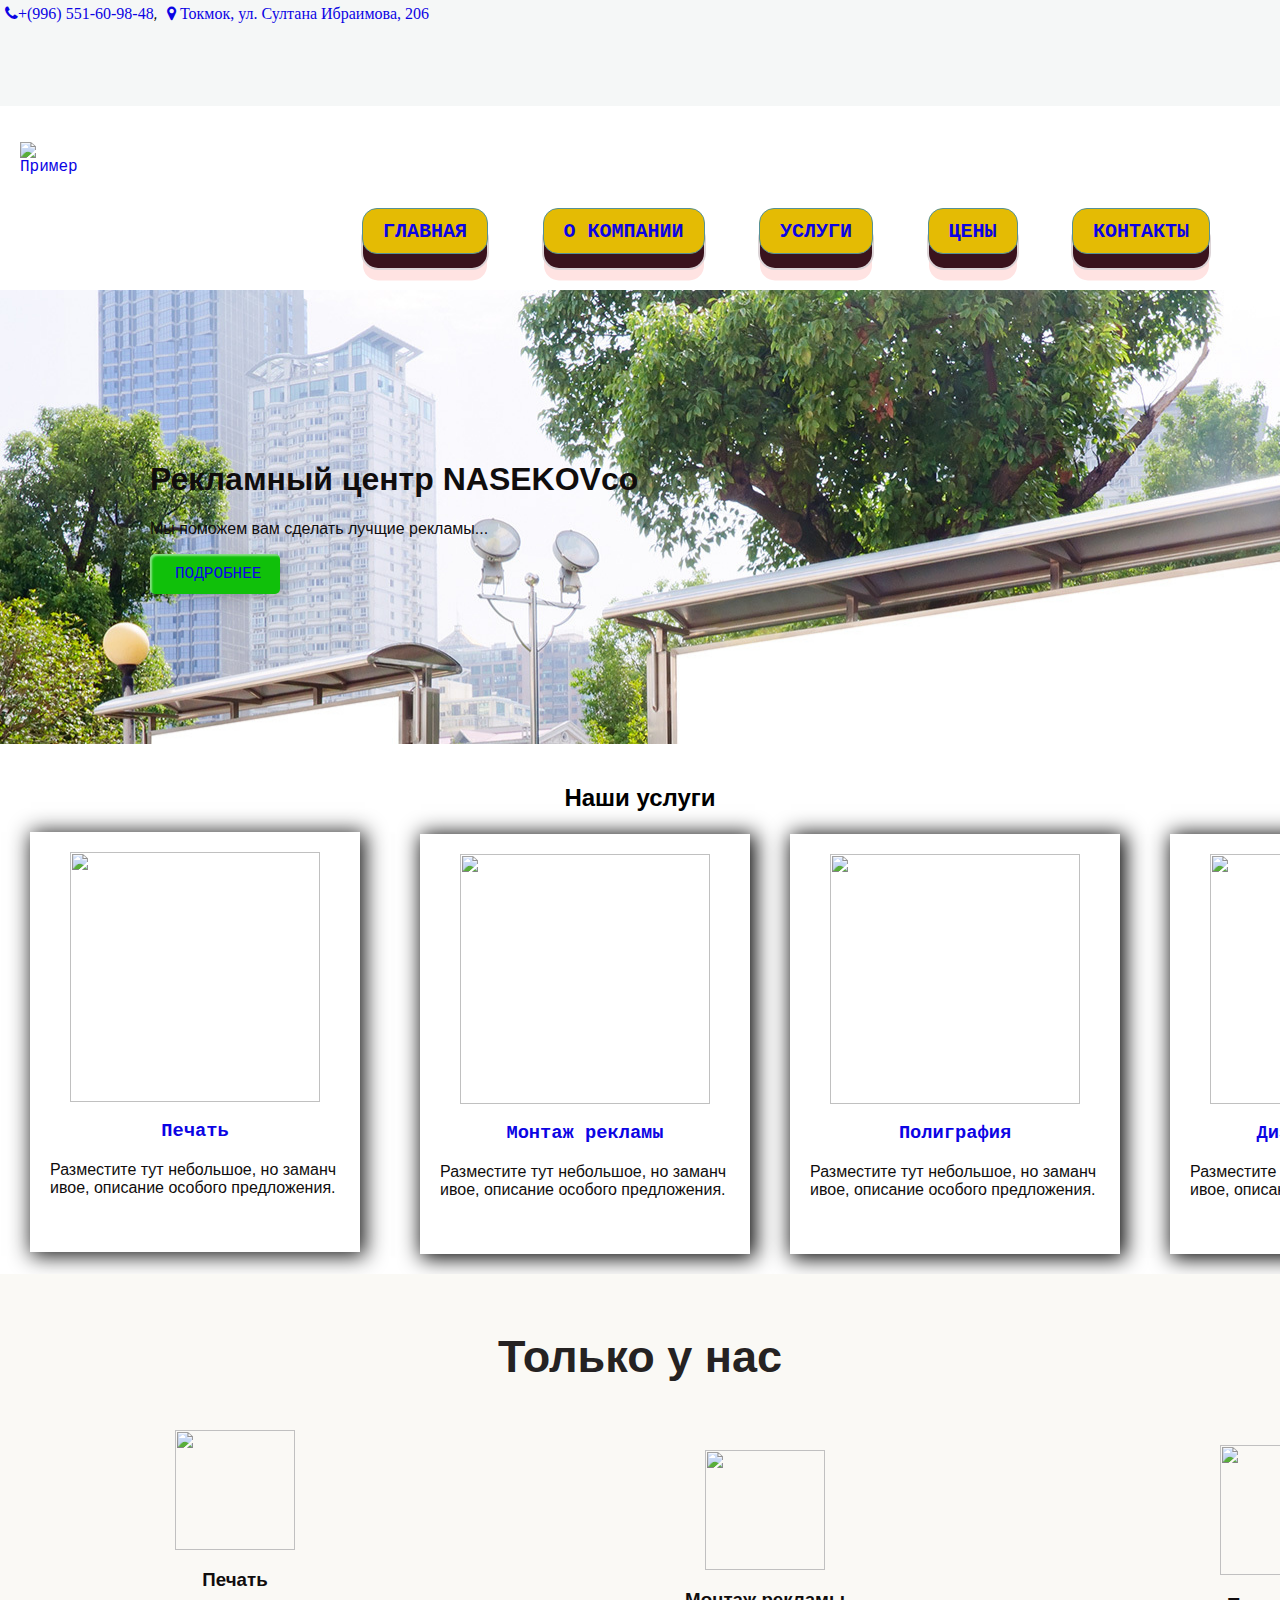
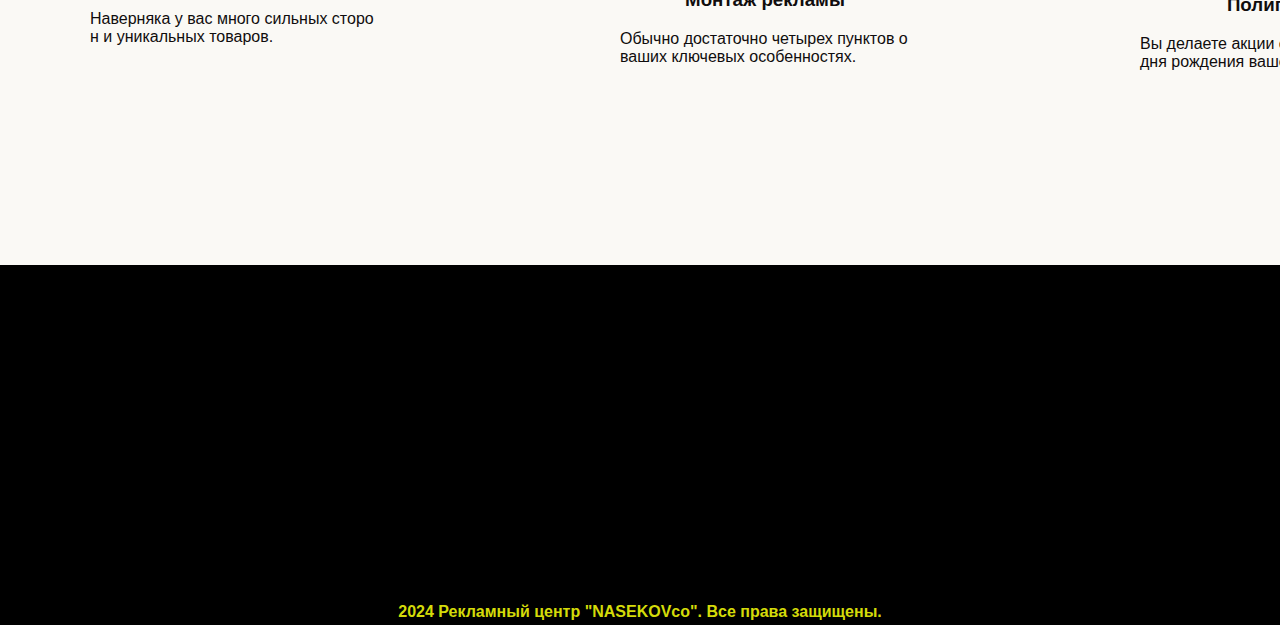
==== index.html @ 5c9d61d0 "Update index.html" ====
<!DOCTYPE html>
<html lang="ru">
<head>
    <meta charset="UTF-8">
    <meta name="viewport" content="width=device-width, initial-scale=1.0">
    <title>Рекламный центр </title>
    <link rel="stylesheet" href="styles/styles.css">
    <link rel="stylesheet" href="styles/font-awesome/css/font-awesome.min.css">
    <meta name="viewport" content="width=device-width, initial-scale=1.0">
    <link rel="stylesheet" href="https://cdn.jsdelivr.net/npm/swiper@11/swiper-bundle.min.css"/>
<script src="https://cdn.jsdelivr.net/npm/swiper@11/swiper-bundle.min.js"></script>
</head>
<body>
    <div class="shapka">
    <a href="tel:+996502192028"><i class="fa fa-phone" aria-hidden="true">+(996) 551-60-98-48</i></a>,&nbsp; 
    <a href="https://go.2gis.com/f3wsw" target="_blank"><i class="fa fa-map-marker" aria-hidden="true"> Токмок, ул. Султана Ибраимова, 206</i></a>
    <p class="otstup">
    <a href="https://www.instagram.com/gruzoperevozka.tokmok/" target="_blank"><i class="fa fa-instagram" aria-hidden="true"></i></a>  
    <a href="#"><i class="fa fa-telegram" aria-hidden="true"></i></a>
    <a href="https://wa.me/996502192021?text=Здравствуйте, хочу заказать рекламный баннер от NASEKOVco!!!" target="_blank"><i class="fa fa-whatsapp" aria-hidden="true"></i></a>
    <a href="#"><i class="fa fa-facebook" aria-hidden="true"></i></a></p>
    </div>
    <div class="cvet">
        <ul>
<p class="ert"><a href="C:\Users\user\Desktop\NasecovCo\рекламный центр.html"><img src="C:\Users\user\Desktop\NasecovCo\img\logo.png" width="200"
    height="200" alt="Пример"></a>
  <li><button class="btn"><a href="C:\Users\user\Desktop\NasecovCo\index.html">Главная</a></button></li>
            <li><button class="btn"><a href="index1.html">О компании</a></button></li>
            <li><button class="btn"><a href="index2.html">Услуги</a></button></li>
            <li><button class="btn"><a href="https://github.com/mihidin/NASEKOVco/blob/1b9acdeb09eb39c0063325070395baa058f51651/index3.html">Цены</a></button></li>
            <li><button class="btn"><a href="https://github.com/mihidin/NASEKOVco/blob/504c103cdc2e69c3292d5576c05f5a567aa0c305/index4.html">Контакты</a></button></li>
        </ul></p>
    </div>
    <div class="blog" >
        <h1>Рекламный центр NASEKOVco</h1>
        <p>Мы поможем вам сделать лучщие рекламы...</p>
        <button class="custom-btn btn-9"> <a href="C:\Users\user\Desktop\NasecovCo\ОКОМПАНИИ.html"> ПОДРОБНЕЕ</a>
          </button>
        </div>
    <div class="razmer">
        <h2>Наши услуги</h2>
         <div class="a"><a href="#"><img src="C:\Users\user\Desktop\NasecovCo\img\1.jpg" width="250" height="250" class="divcenter"/><h3 align="center">Печать</h3></a><p>Разместите тут небольшое, но заманчивое, описание особого предложения.</p></div>
         <div class="b"><a href="#"><img src="C:\Users\user\Desktop\NasecovCo\img\2.jpg" width="250" height="250" class="divcenter"/><h3 align="center">Монтаж рекламы</h3></a><p>Разместите тут небольшое, но заманчивое, описание особого предложения.</p></div>
         <div class="c"><a href="#"><img src="C:\Users\user\Desktop\NasecovCo\img\3.jpg" width="250" height="250" class="divcenter"/><h3 align="center">Полиграфия</h3></a><p>Разместите тут небольшое, но заманчивое, описание особого предложения.</p></div>
         <div class="d"><a href="#"><img src="C:\Users\user\Desktop\NasecovCo\img\4.jpg" width="250" height="250" class="divcenter"/><h3 align="center">Дизайн рекламы</h3></a><p>Разместите тут небольшое, но заманчивое, описание особого предложения.</p></div>
    </div>
<div class="tolkounas">
        <h2 class="center">Только у нас</h2>
        <div class="e"><img src="C:\Users\user\Desktop\NasecovCo\img\Рисунок1.png" width="120" height="120" class="divcenter"/><h3 align="center">Печать</h3></a><p>Наверняка у вас много сильных сторон и уникальных товаров.</p></div>
        <div class="f"><img src="C:\Users\user\Desktop\NasecovCo\img\zIeduMux.png" width="120" height="120" class="divcenter"/><h3 align="center">Монтаж рекламы</h3></a><p>Обычно достаточно четырех пунктов о ваших ключевых особенностях.</p></div>
        <div class="g"><img src="C:\Users\user\Desktop\NasecovCo\img\Рисунок2.png" width="130" height="130" class="divcenter"/><h3 align="center">Полиграфия</h3></a><p>Вы делаете акции со скидками в честь дня рождения вашего клиента?</p></div>
    </div>
    <div class="podval">
        <iframe src="https://www.google.com/maps/embed?pb=!1m18!1m12!1m3!1d2924.9199568381487!2d75.29145747599688!3d42.85342327115136!2m3!1f0!2f0!3f0!3m2!1i1024!2i768!4f13.1!3m3!1m2!1s0x389c0a61e71d7cc7%3A0x8939d8930bde4ce1!2zMjA2INGD0LvQuNGG0LAg0KHRg9C70YLQsNC90LAg0JjQsdGA0LDQuNC80L7QstCwLCDQotC-0LrQvNC-0Lo!5e0!3m2!1sru!2skg!4v1716620592812!5m2!1sru!2skg" width="1150" height="250" style="border:0;" allowfullscreen="" loading="lazy" referrerpolicy="no-referrer-when-downgrade"></iframe>
        <br><br><br><br>
        <b> 2024 Рекламный центр "NASEKOVco". Все права защищены.</b>
    </div>
</body>
</html>
---- styles/styles.css ----
body {
    font-family: Arial, sans-serif;
    margin: 0;
    padding: 0;
    max-width: 1600px;
}
.blog{
    background: url("../img/6.jpg") no-repeat; 
    text-align: left;
    padding: 150px;
}
.icon-button {
    background-image: url("../NasecovCo/icon.svg");
    background-size: 90px 97px;
  }
  .tolkounas {
    background-color: rgb(250, 249, 245);
  }
  .tolkounas1 {
    height: 500px;
    background-image: url("../img/b16a81ed8a61214830260453026a7541.jpg");
  }
.center {
  color: #252222;
    text-align: center;
    font-size: 45px;
}
.spisok{
  background-color: rgb(255, 243, 205);
}
.cvet {
  background-color: rgb(255, 255, 255);
}
.super{
  color: #ffffff;
  font-size: 30px;
}
.razmer {
  background-color: rgb(255, 255, 255);
}

.raspol{
  position: relative; 
  left: 50px;
  margin-top: -420px;
  
}
div {
    color: rgb(16, 13, 13);
    padding: 20px;
}

div ul {
    list-style-type: none;
    padding: 0;
    text-align: right;
}

div ul li {
    display: inline;
    margin-right: 50px;
}

section {
    background-color: blanchedalmond;
    padding: 50px;
}

.podval {
    background-color: rgb(0, 0, 0);
    color: rgb(212, 219, 9);
    text-align: center;
    padding: 30px;
    height: 300px;
}

h2 {
    text-align: center;
    color: black;
}

.img {
    width: 400px;
}

.ert 
    {
        font-size: -20px;
        font-family: "Samo-Sans";
        margin-right: 1200px;
        height: 50px;
    }
    
.shapka {
    background-color: rgb(245, 247, 247);
    padding: 5px;
    text-align: left;
    font-style: italic;
   color: rgb(8, 4, 4);
   max-width: 1600px;
}
  
  button {
    position: relative;
    display: inline-block;
    cursor: pointer;
    outline: none;
    border: 0;
    vertical-align: middle;
    text-decoration: none;
    font-size: inherit;
    font-family: inherit;
  }
  button.btn {
    font-weight: 700;
    color: #382b22;
    text-transform: uppercase;
    padding: 0.50em 1em;
    background: #e4bb04;
    border: 1px solid #569196;
    border-radius: 0.75em;
    transition: transform 0.15s;
    transform-style: preserve-3d;
  }
  button.btn::before {
    position: absolute;
    content: "";
    width: 100%;
    height: 100%;
    top: 0;
    left: 0;
    right: 0;
    bottom: 0;
    background: #3a131d;
    border-radius: inherit;
    box-shadow: 0 0 0 2px #dcd4d7, 0 0.625em 0 0 #ffe3e2;
    transform: translate3d(0, 0.75em, -1em);
    transition: transform 0.15s, box-shadow 0.15s;
  }
  
  button.btn:hover {
    background: #ffe9e9;
    transform: translate(0, 0.25em);
  }
  button.btn:hover::before {
    box-shadow: 0 0 0 2px #b18597, 0 0.5em 0 0 #ffe3e2;
    transform: translate3d(0, 0.5em, -1em);
  }
  button.btn:active {
    background: #ffe9e9;
    transform: translate(0em, 0.75em);
  }
  button.btn:active::before {
    box-shadow: 0 0 0 2px #b18597, 0 0 #be0e08;
    transform: translate3d(0, 0, -1em);
  }
  a {
    text-decoration: none;
    font-family: 'Courier New', Courier, monospace;
    color: #0c04e4;
  }

   .image-center{
    display: block;
    margin: auto;
   }
   .otstup{
margin-left: 1400px;
margin-top: -15px;
   }
   .a{
    width: 290px;
    height: 380px;
    background-color: rgb(255, 255, 255);
    margin: 10px;
    box-shadow: 3px 2px 20px 2px #191919;
    overflow: hidden; 
    word-break: break-all;
   }
   .b {
    margin-left: 400px;
    margin-top: -428px;
    background-color: rgb(255, 255, 255);
    width: 290px;
    height: 380px;
    box-shadow: 3px 2px 20px 2px #000;
    overflow: hidden; 
    word-break: break-all;
    
    
   }
   .c {
    margin-left: 770px;
    margin-top: -420px;
    background-color: rgb(255, 255, 255);
    width: 290px;
    height: 380px;
    box-shadow: 3px 2px 20px 2px #000;
    overflow: hidden; 
    word-break: break-all;
   }
   .d {
    margin-left: 1150px;
    margin-top: -420px;
    background-color: rgb(255, 255, 255);
    width: 290px;
    height: 380px;
    box-shadow: 3px 2px 20px 2px #000;
    overflow: hidden; 
    word-break: break-all;
   }
   .a1 {
    width: 290px;
    height: 380px;

    margin: 10px;
    box-shadow: 3px 2px 2px 2px #000;
    overflow: hidden; 
    word-break: break-all;
   }
   .b1 {
    margin-left: 380px;
    margin-top: -428px;
    width: 290px;
    height: 380px;
    box-shadow: 3px 2px 2px 2px #000;
    overflow: hidden; 
    word-break: break-all;
    
    
   }
   .c1 {
    margin-left: 760px;
    margin-top: -420px;
    width: 290px;
    height: 380px;
    box-shadow: 3px 2px 2px 2px #000;
    overflow: hidden; 
    word-break: break-all;
   }
   .d1 {
    margin-left: 1120px;
    margin-top: -420px;
    width: 290px;
    height: 380px;
    box-shadow: 3px 2px 2px 2px #000;
    overflow: hidden; 
    word-break: break-all;
   }
   .a2{
    margin-left: 0px;
    width: 290px;
    height: 380px;
    overflow: hidden; 
   }
   .b2 {
    margin-left: 370px;
    margin-top: -350px;
    width: 290px;
    height: 380px;
   }
   .с2 {
    margin-left: 740px;
    margin-top: -420px;;
    width: 700px;
    height: 350px;
    box-shadow: 3px 2px 20px 2px #ece9e9;
   }
    li {
      list-style-type: square;
      color: #be0e08;font-size: 20px;
    }

   .e{
    margin-left: 50px;
    margin-top: -10px;
    width: 290px;
    height: 380px;
    overflow: hidden; 
    word-break: break-all;
   }
   .f{
    margin-left: 580px;
    margin-top: -400px;
    width: 290px;
    height: 380px;
    overflow: hidden; 
    word-break: break-all;
   }
   .g{
    margin-left: 1100px;
    margin-top: -425px;
    width: 290px;
    height: 380px;
    overflow: hidden; 
    word-break: break-all;
   }
   .divcenter {
    display: block;
    margin: auto;
   }
   .custom-btn {
    width: 130px;
    height: 40px;
    color: #d61414;
    border-radius: 5px;
    padding: 10px 25px;
    font-family: 'Lato', sans-serif;
    font-weight: 500;
    background: #10c00a;
    cursor: pointer;
    transition: all 0.3s ease;
    position: relative;
    display: inline-block;
     box-shadow:inset 2px 2px 2px 0px rgba(255,255,255,.5),
     7px 7px 20px 0px rgba(0,0,0,.1),
     4px 4px 5px 0px rgba(0,0,0,.1);
    outline: none;
  }
  .btn-9 {
    border: none;
    transition: all 0.3s ease;
    overflow: hidden;
  }
  .btn-9:after {
    position: absolute;
    content: " ";
    z-index: -1;
    top: 0;
    left: 0;
    width: 100%;
    height: 100%;
     background-color: #40f91f;
  background-image: linear-gradient(315deg, #3cf91f 0%, #fe4621 74%);
    transition: all 0.3s ease;
  }
  .btn-9:hover {
    background: transparent;
    box-shadow:  4px 4px 6px 0 rgba(255,255,255,.5),
                -4px -4px 6px 0 rgba(116, 125, 136, .2), 
      inset -4px -4px 6px 0 rgba(255,255,255,.5),
      inset 4px 4px 6px 0 rgba(116, 125, 136, .3);
    color: #fff;
  }
  .btn-9:hover:after {
    -webkit-transform: scale(2) rotate(180deg);
    transform: scale(2) rotate(180deg);
    box-shadow:  4px 4px 6px 0 rgba(255,255,255,.5),
                -4px -4px 6px 0 rgba(116, 125, 136, .2), 
      inset -4px -4px 6px 0 rgba(255,255,255,.5),
      inset 4px 4px 6px 0 rgba(116, 125, 136, .3);
  }
  .razmer1{
    background-color: rgb(244, 247, 246);
  }

  .razmer1 .img-container {
    display: flex;
    justify-content: center;
    align-items: center;
    flex-wrap: wrap;
    gap: 10px;
  }

  .razmer1 .img-container .img1 {
    width: 350px;
    height: 250px;
    border: 10px solid #989393;
    overflow: hidden;
    box-sizing: border-box;
  }
  .razmer1 .img-container .img1 
    img {
      width: 100%;
      height: 100%;
      object-fit: cover;
      cursor: pointer;
      transition: .5s;
    }
    .razmer1 .img-container .img1:hover img {
      transform: scale(1.1);
    }
  .razmer1 .pop-up {
    position: fixed;
    top: 0;
    left: 0;
    width: 100%;
    height: 100%;
    background: rgba(0,0,0,.8);
    display: none;
    }
    .razmer1 .pop-up img{
      position: absolute;
      top: 50%;
      left: 50%;
      transform: translate(-50%, -50%);
      border: 5px solid #fff;
      border-radius: 8px;
      width: 700px;
    }
    .razmer1 .pop-up span{
      position: fixed;
      top: 10px;
      right: 20px;
      width: 40px;
      height: 40px;
      background: #fff;
      font-size: 50px;
      font-weight: 900;
      text-align: center;
      line-height: 40px;
      border-radius: 50%;
      cursor: pointer;

    }
  .konkretno {
    background-color: rgb(255, 255, 255);
  }
  .seny {
    height: 500px;
    background-image: url("../img/баннер.jpg");
  }
  .seny1 {
    margin-left: 300px;
    margin-top: -105px;
    width: 590px;
    height: 225px;
    box-shadow: 3px 2px 20px 2px #c10d0d;
  }
  .nashi {
    margin-left: 1000px;
    margin-top: 100px;
  }
  table, td th {
    border: 0;
    border-collapse: collapse;
  }
  .rub{
    color: #3cf91f;
  }
  .kontakty {
    height: 500px;
    background-image: url("../img/2.jpg");
    background-repeat: no-repeat;
  }

  .divijok {
    margin-left: 650px;
    margin-top: -200px;
  }

  .uvel{
    color: #000;
    font-size: 30px;
  }
  .ayba{
    margin-right: -15px;
    margin-top: 50px;
  }
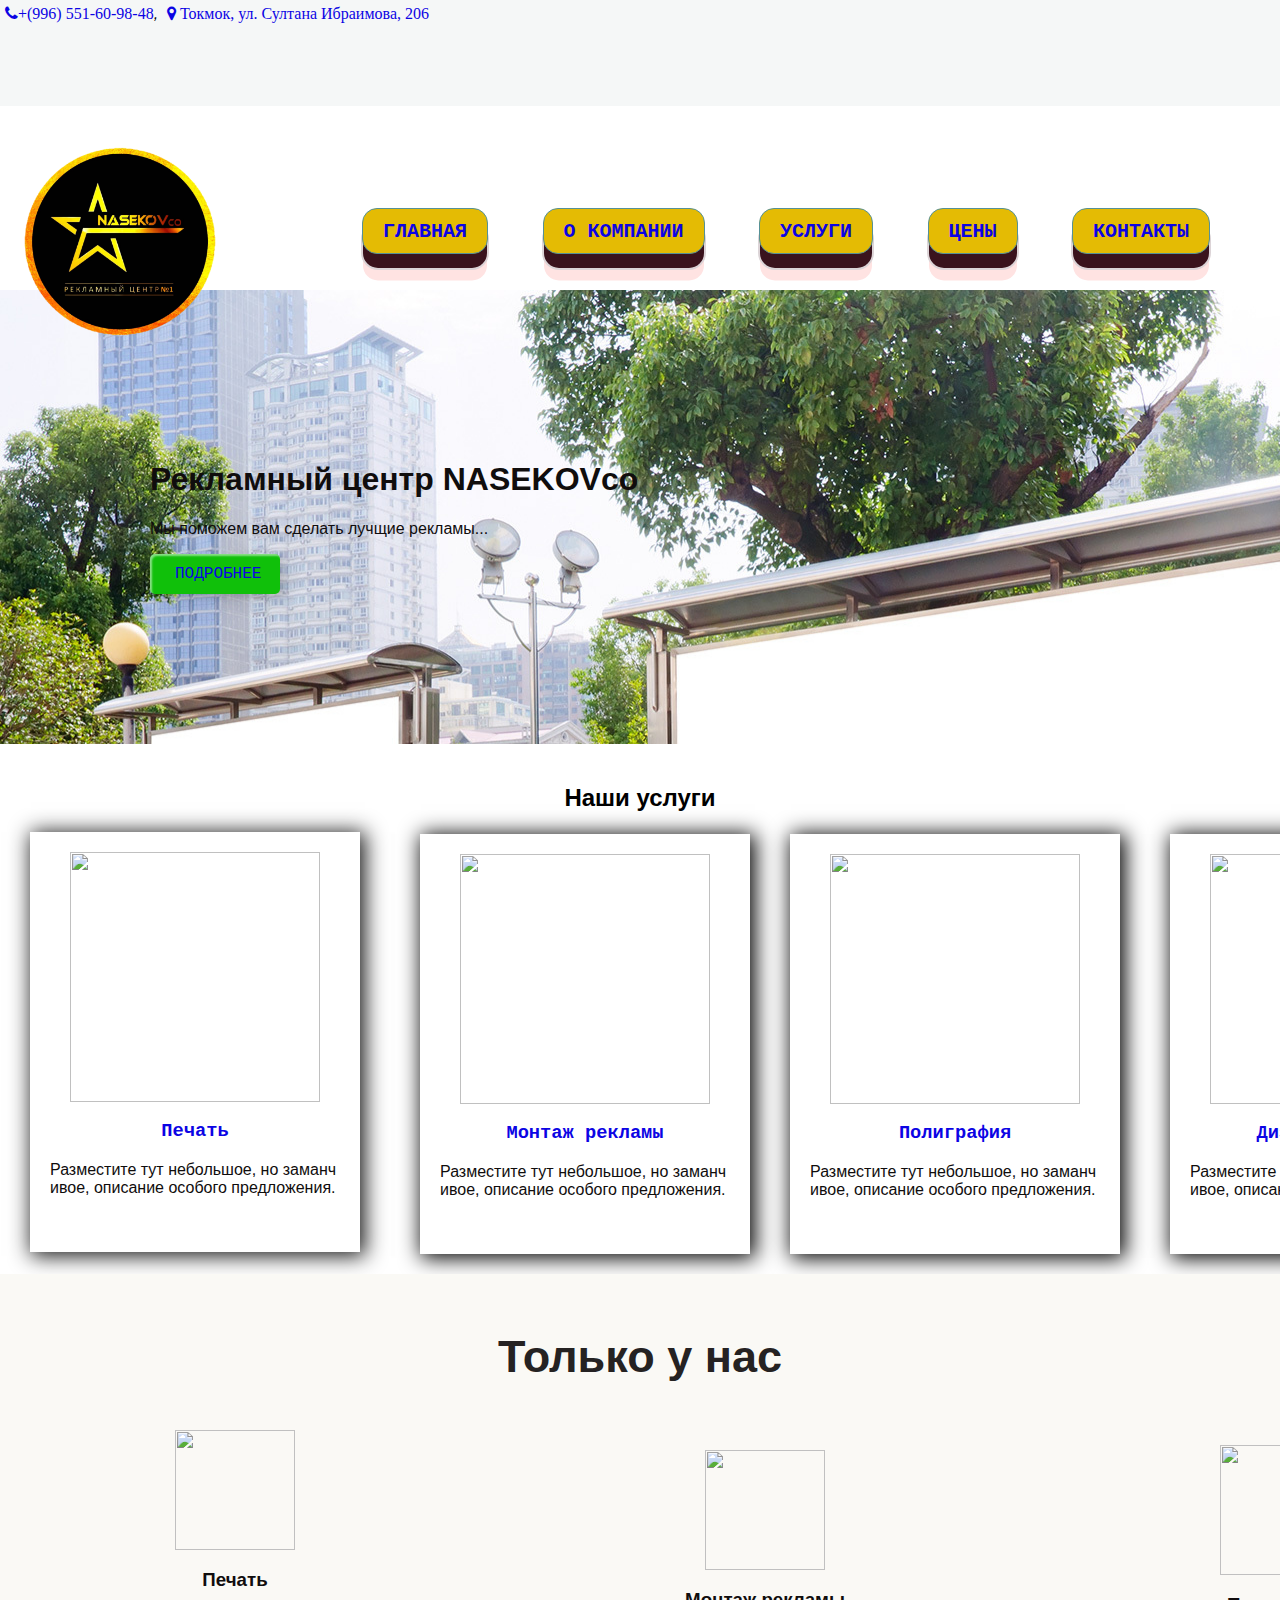
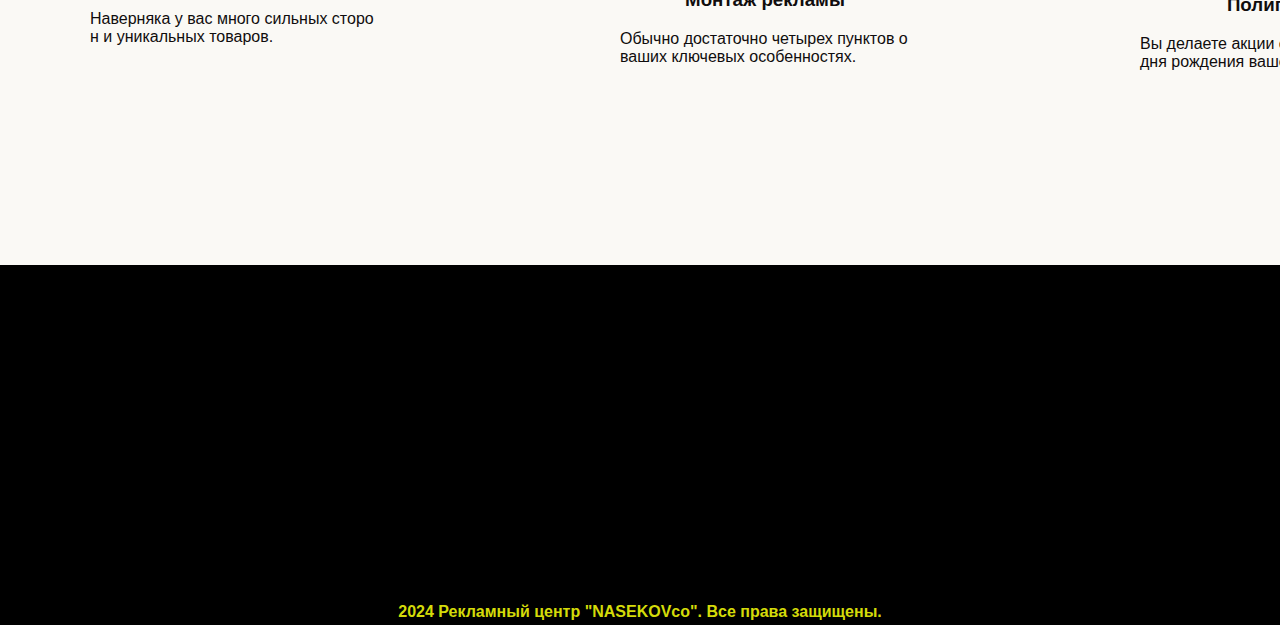
==== commit 596c2bcf: "Update index.html" ====
--- a/index.html
+++ b/index.html
@@ -22,19 +22,19 @@
     </div>
     <div class="cvet">
         <ul>
-<p class="ert"><a href="C:\Users\user\Desktop\NasecovCo\рекламный центр.html"><img src="C:\Users\user\Desktop\NasecovCo\img\logo.png" width="200"
+<p class="ert"><a href="index.html"><img src="img/logo.png" width="200"
     height="200" alt="Пример"></a>
-  <li><button class="btn"><a href="C:\Users\user\Desktop\NasecovCo\index.html">Главная</a></button></li>
+  <li><button class="btn"><a href="index.html">Главная</a></button></li>
             <li><button class="btn"><a href="index1.html">О компании</a></button></li>
             <li><button class="btn"><a href="index2.html">Услуги</a></button></li>
-            <li><button class="btn"><a href="https://github.com/mihidin/NASEKOVco/blob/1b9acdeb09eb39c0063325070395baa058f51651/index3.html">Цены</a></button></li>
-            <li><button class="btn"><a href="https://github.com/mihidin/NASEKOVco/blob/504c103cdc2e69c3292d5576c05f5a567aa0c305/index4.html">Контакты</a></button></li>
+            <li><button class="btn"><a href="index3.html">Цены</a></button></li>
+            <li><button class="btn"><a href="index4.html">Контакты</a></button></li>
         </ul></p>
     </div>
     <div class="blog" >
         <h1>Рекламный центр NASEKOVco</h1>
         <p>Мы поможем вам сделать лучщие рекламы...</p>
-        <button class="custom-btn btn-9"> <a href="C:\Users\user\Desktop\NasecovCo\ОКОМПАНИИ.html"> ПОДРОБНЕЕ</a>
+        <button class="custom-btn btn-9"> <a href="index1.html"> ПОДРОБНЕЕ</a>
           </button>
         </div>
     <div class="razmer">
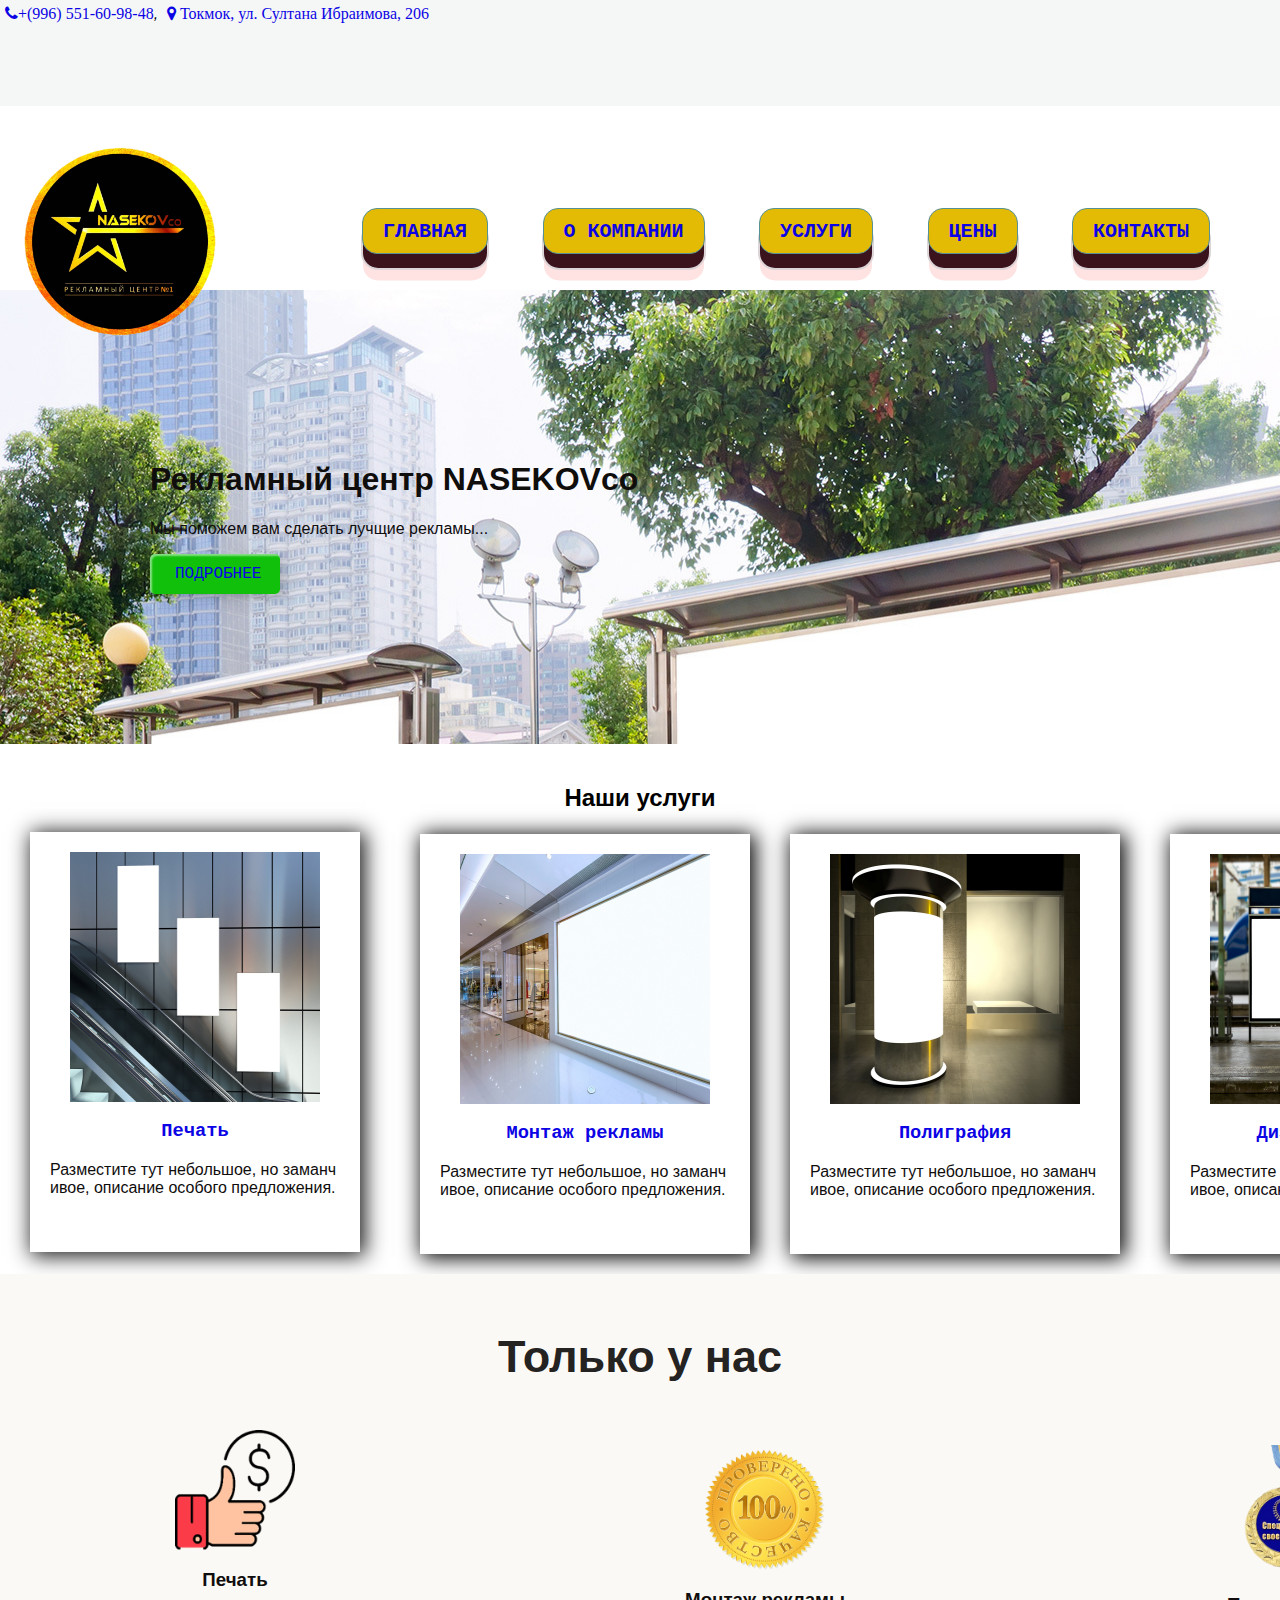
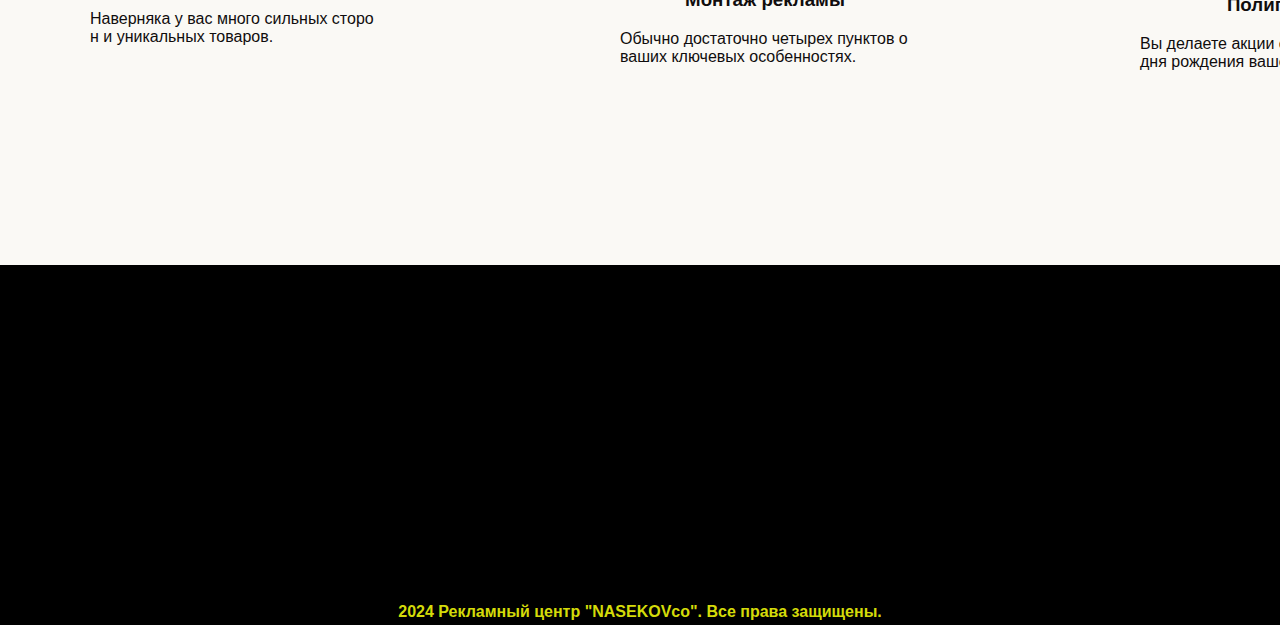
==== commit 0c7b8a9c: "Update index.html" ====
--- a/index.html
+++ b/index.html
@@ -39,16 +39,16 @@
         </div>
     <div class="razmer">
         <h2>Наши услуги</h2>
-         <div class="a"><a href="#"><img src="C:\Users\user\Desktop\NasecovCo\img\1.jpg" width="250" height="250" class="divcenter"/><h3 align="center">Печать</h3></a><p>Разместите тут небольшое, но заманчивое, описание особого предложения.</p></div>
-         <div class="b"><a href="#"><img src="C:\Users\user\Desktop\NasecovCo\img\2.jpg" width="250" height="250" class="divcenter"/><h3 align="center">Монтаж рекламы</h3></a><p>Разместите тут небольшое, но заманчивое, описание особого предложения.</p></div>
-         <div class="c"><a href="#"><img src="C:\Users\user\Desktop\NasecovCo\img\3.jpg" width="250" height="250" class="divcenter"/><h3 align="center">Полиграфия</h3></a><p>Разместите тут небольшое, но заманчивое, описание особого предложения.</p></div>
-         <div class="d"><a href="#"><img src="C:\Users\user\Desktop\NasecovCo\img\4.jpg" width="250" height="250" class="divcenter"/><h3 align="center">Дизайн рекламы</h3></a><p>Разместите тут небольшое, но заманчивое, описание особого предложения.</p></div>
+         <div class="a"><a href="#"><img src="img/1.jpg" width="250" height="250" class="divcenter"/><h3 align="center">Печать</h3></a><p>Разместите тут небольшое, но заманчивое, описание особого предложения.</p></div>
+         <div class="b"><a href="#"><img src="img/2.jpg" width="250" height="250" class="divcenter"/><h3 align="center">Монтаж рекламы</h3></a><p>Разместите тут небольшое, но заманчивое, описание особого предложения.</p></div>
+         <div class="c"><a href="#"><img src="img/3.jpg" width="250" height="250" class="divcenter"/><h3 align="center">Полиграфия</h3></a><p>Разместите тут небольшое, но заманчивое, описание особого предложения.</p></div>
+         <div class="d"><a href="#"><img src="img/4.jpg" width="250" height="250" class="divcenter"/><h3 align="center">Дизайн рекламы</h3></a><p>Разместите тут небольшое, но заманчивое, описание особого предложения.</p></div>
     </div>
 <div class="tolkounas">
         <h2 class="center">Только у нас</h2>
-        <div class="e"><img src="C:\Users\user\Desktop\NasecovCo\img\Рисунок1.png" width="120" height="120" class="divcenter"/><h3 align="center">Печать</h3></a><p>Наверняка у вас много сильных сторон и уникальных товаров.</p></div>
-        <div class="f"><img src="C:\Users\user\Desktop\NasecovCo\img\zIeduMux.png" width="120" height="120" class="divcenter"/><h3 align="center">Монтаж рекламы</h3></a><p>Обычно достаточно четырех пунктов о ваших ключевых особенностях.</p></div>
-        <div class="g"><img src="C:\Users\user\Desktop\NasecovCo\img\Рисунок2.png" width="130" height="130" class="divcenter"/><h3 align="center">Полиграфия</h3></a><p>Вы делаете акции со скидками в честь дня рождения вашего клиента?</p></div>
+        <div class="e"><img src="img/Рисунок1.png" width="120" height="120" class="divcenter"/><h3 align="center">Печать</h3></a><p>Наверняка у вас много сильных сторон и уникальных товаров.</p></div>
+        <div class="f"><img src="img/zIeduMux.png" width="120" height="120" class="divcenter"/><h3 align="center">Монтаж рекламы</h3></a><p>Обычно достаточно четырех пунктов о ваших ключевых особенностях.</p></div>
+        <div class="g"><img src="img/Рисунок2.png" width="130" height="130" class="divcenter"/><h3 align="center">Полиграфия</h3></a><p>Вы делаете акции со скидками в честь дня рождения вашего клиента?</p></div>
     </div>
     <div class="podval">
         <iframe src="https://www.google.com/maps/embed?pb=!1m18!1m12!1m3!1d2924.9199568381487!2d75.29145747599688!3d42.85342327115136!2m3!1f0!2f0!3f0!3m2!1i1024!2i768!4f13.1!3m3!1m2!1s0x389c0a61e71d7cc7%3A0x8939d8930bde4ce1!2zMjA2INGD0LvQuNGG0LAg0KHRg9C70YLQsNC90LAg0JjQsdGA0LDQuNC80L7QstCwLCDQotC-0LrQvNC-0Lo!5e0!3m2!1sru!2skg!4v1716620592812!5m2!1sru!2skg" width="1150" height="250" style="border:0;" allowfullscreen="" loading="lazy" referrerpolicy="no-referrer-when-downgrade"></iframe>
